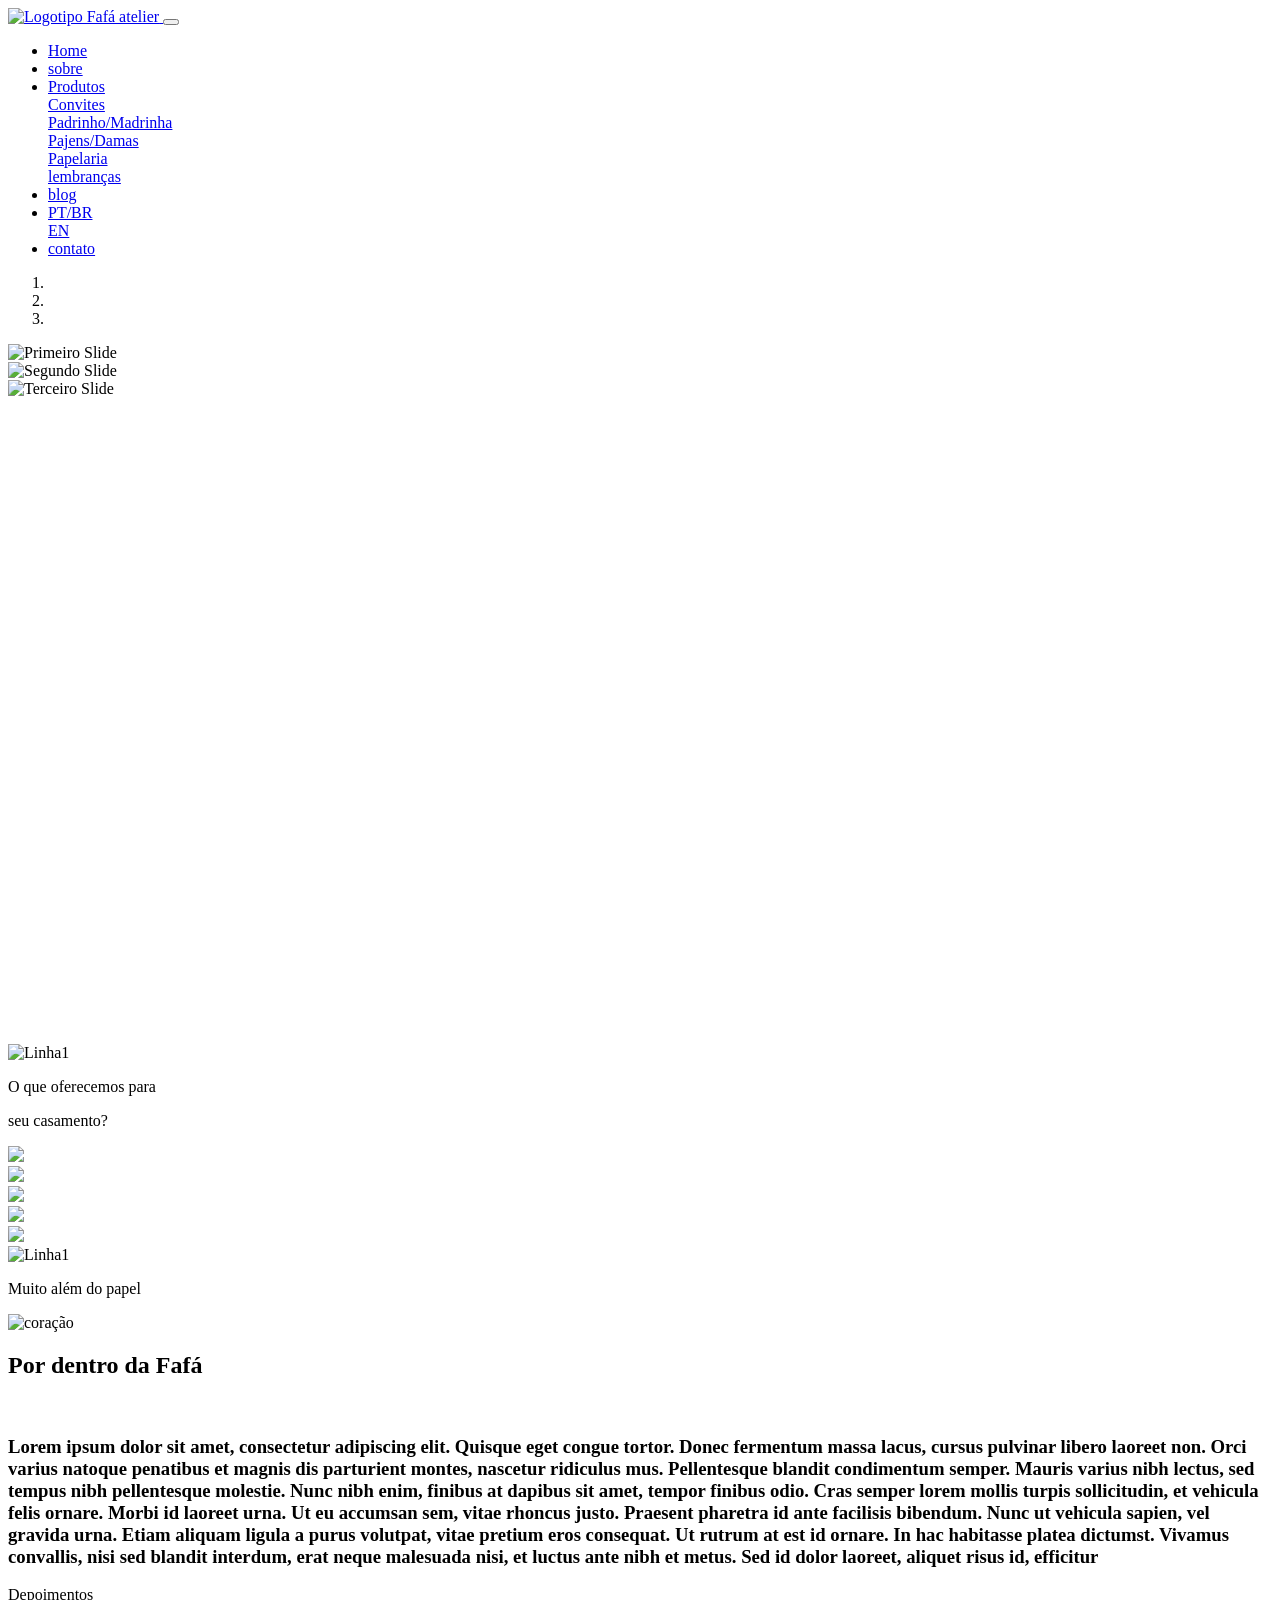
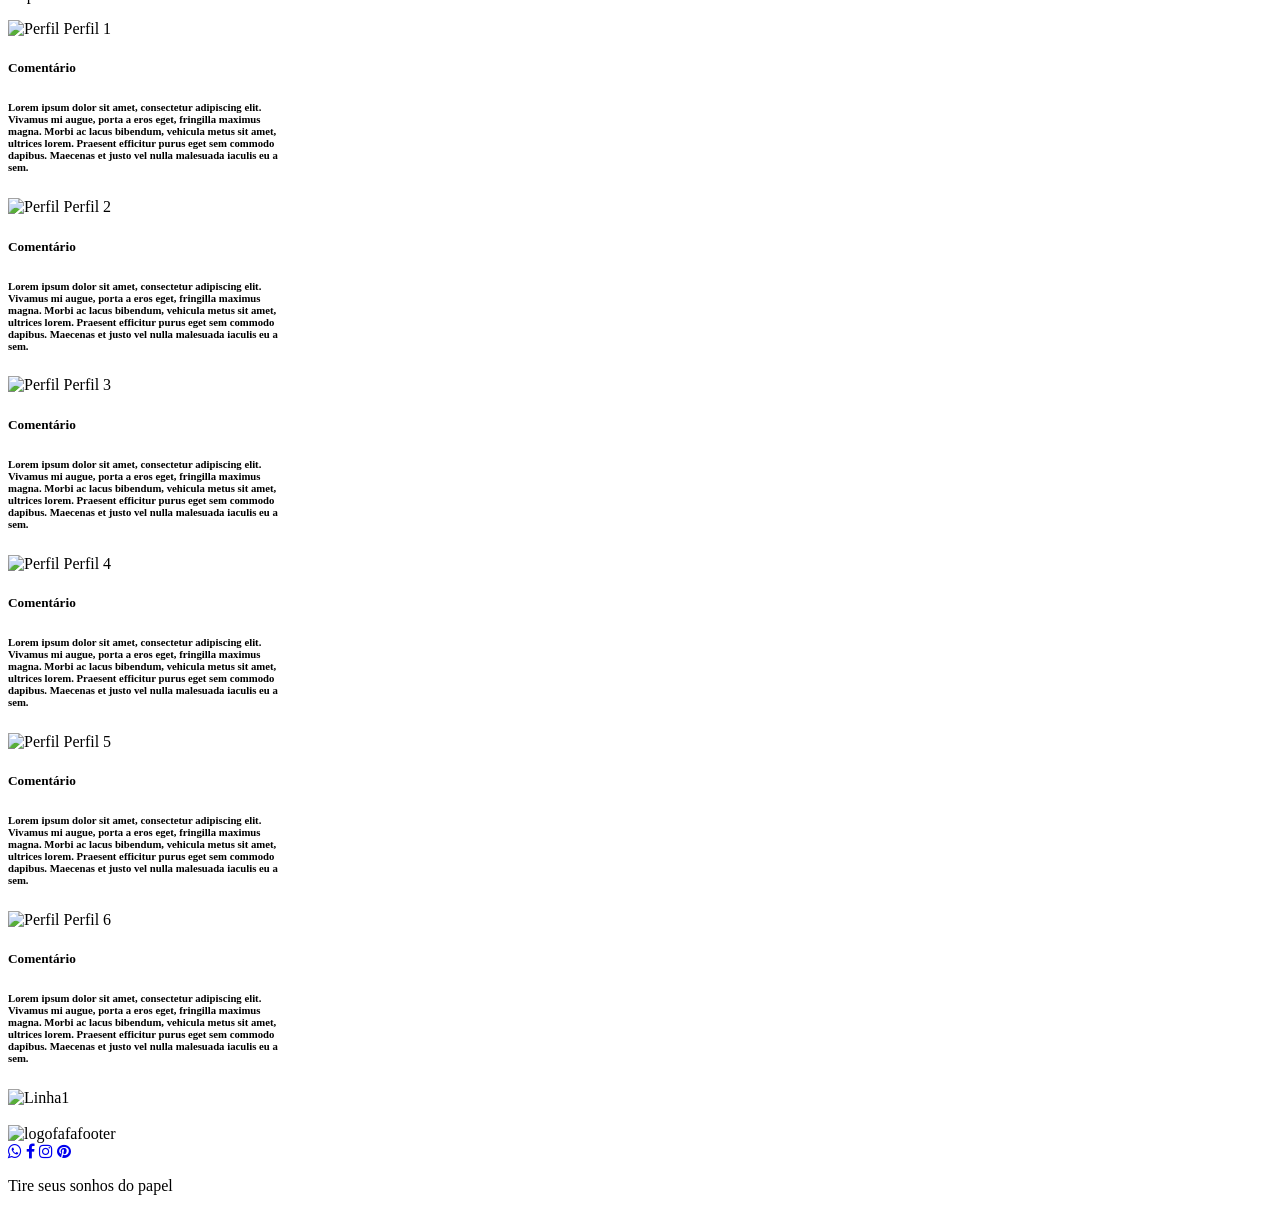
==== index.html @ 9fc99ecd "Add files via upload" ====
<!DOCTYPE html>
<html lang="pt-br">
  <head>
    <!-- Meta tags Obrigatórias -->
    <meta charset="utf-8" />
    <meta name="viewport" content="width=device-width, initial-scale=1, shrink-to-fit=no" />
    <!-- Bootstrap CSS -->
    <link rel="stylesheet" href="css/bootstrap.min.css" />
    <!-- Meu CSS -->
    <link rel="stylesheet" href="css/styles.css" />
    <!--- fontes -->
    <link rel="preconnect" href="https://fonts.googleapis.com">
    <link rel="preconnect" href="https://fonts.gstatic.com" crossorigin>
    <link href="https://fonts.googleapis.com/css2?family=Ubuntu:ital,wght@0,300;0,400;0,500;0,700;1,300;1,400;1,500;1,700&display=swap" rel="stylesheet">
    <!-- Java (Opcional) -->
    <!-- jQuery primeiro, depois Popper.js, depois Bootstrap JS -->
    <link rel="preconnect" href="https://fonts.googleapis.com">
    <link rel="preconnect" href="https://fonts.gstatic.com" crossorigin>
    <link href="https://fonts.googleapis.com/css2?family=Waterfall&display=swap" rel="stylesheet">
    <link rel="stylesheet" href="http://cdnjs.cloudflare.com/ajax/libs/font-awesome/4.6.3/css/font-awesome.min.css">
  
    <title>Fafá atelier</title>
      <link rel="stylesheet" href="css/modern-2026.css" />
  </head>
  

  <body> <!-- start of BODY-->
        
    <!-- start of HEADER -->
    <header>
      <!-- <img src="images/containerlogo.jpg" class="img-fluid" alt="Imagem responsiva"> -->
      <!-- start bootstrap of HEADER -->
      <nav class="navbar navbar-expand-lg">

        <!-- Logo do HEADER -->
        <a class="navbar-brand" href="index.html">
          <img src="images/logo.svg" alt="Logotipo Fafá atelier" title="Fafá atelier" class="logofafa"/>
        </a>
               
        <button class="navbar-toggler" type="button" data-toggle="collapse" data-target="#conteudoNavbarSuportado" aria-controls="conteudoNavbarSuportado" aria-expanded="false" aria-label="Alterna navegação">

        <span class="navbar-toggler-icon"></span>
        
        </button>
      
        <div class="collapse navbar-collapse" id="conteudoNavbarSuportado">
          
          <ul class="navbar-nav ml-auto">
            <li class="nav-item">
              <a class="nav-link" href="index.html">Home <span class="sr-only">(página atual)</span></a>
            </li>

            <li class="nav-item">
              <a class="nav-link" href="#sobre">sobre </a>
            </li>

            <li class="nav-item dropdown">
              <a class="nav-link dropdown-toggle" href="#" id="navbarDropdown" role="button" data-toggle="dropdown" aria-haspopup="true" aria-expanded="false">
                Produtos
              </a>
              <div class="dropdown-menu" aria-labelledby="navbarDropdown">

                <a class="dropdown-item" href="produtos.html">Convites</a>
                
                <div class="dropdown-divider"></div>
                
                <a class="dropdown-item" href="padrinhos.html">Padrinho/Madrinha</a>

                <div class="dropdown-divider"></div>
                
                <a class="dropdown-item" href="pajens.html">Pajens/Damas</a>

                <div class="dropdown-divider"></div>
                
                <a class="dropdown-item" href="papelaria.html">Papelaria</a>
                
                <div class="dropdown-divider"></div>
                
                <a class="dropdown-item" href="lembrancas.html">lembranças</a>
            
              </div>
            </li>

            <li class="nav-item">
                <a class="nav-link" href="https://leandrociccarelli.com.br/2022.1_aluno3/">blog</a>
            </li>

            <li class="nav-item dropdown">

              <a class="nav-link dropdown-toggle active" href="#" id="navbarDropdown" role="button" data-toggle="dropdown" aria-haspopup="true" aria-expanded="false">
                PT/BR
              </a>

              <div class="dropdown-menu lan" aria-labelledby="navbarDropdown">
                <a class="dropdown-item" href="#">EN</a>
              </div>

            </li>

            <li class="nav-item">
              <a class="nav-link" href="form.html">contato</a>
            </li>

          </ul>

          <!-- <form class="form-inline my-2 my-lg-0">
            <input class="form-control mr-sm-2" type="search" placeholder="Pesquisar" aria-label="Pesquisar">
            <button class="btn btn-outline-success my-2 my-sm-0" type="submit">Pesquisar</button>
          </form> -->
        </div>

      </nav>
    
    </header> 
    <!-- last of HEADER -->

    <!-- start of carousel -->
    <div id="carouselExampleIndicators" class="slide1 carousel slide" data-ride="carousel">
      <ol class="carousel-indicators">
        <li data-target="#carouselExampleIndicators" data-slide-to="0" class="active"></li>
        <li data-target="#carouselExampleIndicators" data-slide-to="1"></li>
        <li data-target="#carouselExampleIndicators" data-slide-to="2"></li>
      </ol>
      <div class="carousel-inner" style="
      height: 700px !important;">
        <div class="carousel-item active">
          <img class="d-block h-100 justify-content-center" src="images/cisneslide.jpeg" alt="Primeiro Slide">
        </div>
        <div class="carousel-item ">
          <img class="d-block h-100" src="images/origami-casamento.jpeg" alt="Segundo Slide">
        </div>
        <div class="carousel-item">
          <img class="d-block h-100" src="images/slideorigami.png" alt="Terceiro Slide">
        </div>
      </div>
      <a class="prev carousel-control-prev" href="#carouselExampleIndicators" role="button" data-slide="prev">
        <span class="carousel-control-prev-icon" aria-hidden="true"></span>
        <span class="sr-only">Anterior</span>
      </a>
      <a class="next carousel-control-next" href="#carouselExampleIndicators" role="button" data-slide="next">
        <span class="carousel-control-next-icon" aria-hidden="true"></span>
        <span class="sr-only">Próximo</span>
      </a>

    </div>

    <div class="linha2">
      <img src="images/Linha 2.svg" alt="Linha1">
    </div>

    <div class="titlebox">
      <p class="titulo">O que oferecemos para<p class="titulo"> seu casamento?</p> </p>
    </div>

    <div class="carddeck">

      <div class="cardgradone">
        <img src="images/convites.png" class="imgcard"/>
        <!-- <button type="button" class="btn btn-success btcard">Convites</button> -->
        <a href="produtos.html">
          <div class="finalbtn"></div>
        </a>
      </div>

      <div class="cardgradone">
        <img src="images/padrinhos.png" class="imgcard"/>
        <!-- <button type="button" class="btn btn-success btcard">Padrinhos e Madrinhas</button> -->
        <a href="padrinhos.html">
          <div class="finalbtn"></div>
        </a>
      </div>

      <div class="cardgradone">
        <img src="images/pajens.png" class="imgcard"/>
        <!-- <button type="button" class="btn btn-success btcard">Pagens e Damas</button> -->
        
        <a href="pajens.html">
          <div class="finalbtn"></div>
        </a>

      </div>


    </div>

    <div class="carddeckbot">
        
      <div class="cardgradone">
        <img src="images/papelaria.png" class="imgcard"/>
        <!-- <button type="button" class="btn btn-success btcard">Convites</button> -->
        <a href="papelaria.html">
          <div class="finalbtn"></div>
        </a>
      </div>

      <div class="cardgradone">
        <img src="images/lembrancas.png" class="imgcard"/>
        <!-- <button type="button" class="btn btn-success btcard">Padrinhos e Madrinhas</button> -->
        <a href="lembrancas.html">
          <div class="finalbtn"></div>
        </a>
      </div> 
    </div>
    <div class="linha2">
      <img src="images/Linha 2.svg" alt="Linha1">
    </div>

    <section id="sobre">
      <article>
        <p class="titulo">Muito além do papel</p>
                
        <img src="images/heart.svg" alt="coração" class="heart">

        <h2>Por dentro da Fafá</h2>
        <br>
        <div class="caixatxt">
          <h1>
            Lorem ipsum dolor sit amet, consectetur adipiscing elit. Quisque eget congue tortor. Donec fermentum massa lacus, cursus pulvinar libero laoreet non. Orci varius natoque penatibus et magnis dis parturient montes, nascetur ridiculus mus. Pellentesque blandit condimentum semper. Mauris varius nibh lectus, sed tempus nibh pellentesque molestie. Nunc nibh enim, finibus at dapibus sit amet, tempor finibus odio. Cras semper lorem mollis turpis sollicitudin, et vehicula felis ornare. Morbi id laoreet urna. Ut eu accumsan sem, vitae rhoncus justo.

            Praesent pharetra id ante facilisis bibendum. Nunc ut vehicula sapien, vel gravida urna. Etiam aliquam ligula a purus volutpat, vitae pretium eros consequat. Ut rutrum at est id ornare. In hac habitasse platea dictumst. Vivamus convallis, nisi sed blandit interdum, erat neque malesuada nisi, et luctus ante nibh et metus. Sed id dolor laoreet, aliquet risus id, efficitur 
          </h1>
        </div>

        <div class="titlebox">
          <p class="titulo">Depoimentos</p>
        </div>
    
    
        <div class="depoimentos">
          <div class="carddp card text-white bg-primary mb-3" style="max-width: 18rem;">
            <div class="card-header">
              <img src="images/perfil.svg" alt="Perfil">
              Perfil 1
            </div>
            <div class="card-body">
              <h5 class="card-title">Comentário</h5>
              <h6 class="card-text">Lorem ipsum dolor sit amet, consectetur adipiscing elit. Vivamus mi augue, porta a eros eget, fringilla maximus magna. Morbi ac lacus bibendum, vehicula metus sit amet, ultrices lorem. Praesent efficitur purus eget sem commodo dapibus. Maecenas et justo vel nulla malesuada iaculis eu a sem. </h6>
            </div>
          </div>
    
          <div class="carddp card text-white bg-primary mb-3" style="max-width: 18rem;">
            <div class="card-header">
              <img src="images/perfil.svg" alt="Perfil">
              Perfil 2
            </div>
            <div class="card-body">
              <h5 class="card-title">Comentário</h5>
              <h6 class="card-text">Lorem ipsum dolor sit amet, consectetur adipiscing elit. Vivamus mi augue, porta a eros eget, fringilla maximus magna. Morbi ac lacus bibendum, vehicula metus sit amet, ultrices lorem. Praesent efficitur purus eget sem commodo dapibus. Maecenas et justo vel nulla malesuada iaculis eu a sem.</h6>
            </div>
          </div>
    
          <div class="carddp card text-white bg-primary mb-3" style="max-width: 18rem;">
            <div class="card-header">
              <img src="images/perfil.svg" alt="Perfil">
              Perfil 3
            </div>
            <div class="card-body">
              <h5 class="card-title">Comentário</h5>
              <h6 class="card-text">Lorem ipsum dolor sit amet, consectetur adipiscing elit. Vivamus mi augue, porta a eros eget, fringilla maximus magna. Morbi ac lacus bibendum, vehicula metus sit amet, ultrices lorem. Praesent efficitur purus eget sem commodo dapibus. Maecenas et justo vel nulla malesuada iaculis eu a sem.</h6>
            </div>
          </div>
        </div>

        <div class="depoimentos">
          <div class="carddp card text-white bg-primary mb-3" style="max-width: 18rem;">
            <div class="card-header">
              <img src="images/perfil.svg" alt="Perfil">
              Perfil 4
            </div>
            <div class="card-body">
              <h5 class="card-title">Comentário</h5>
              <h6 class="card-text">Lorem ipsum dolor sit amet, consectetur adipiscing elit. Vivamus mi augue, porta a eros eget, fringilla maximus magna. Morbi ac lacus bibendum, vehicula metus sit amet, ultrices lorem. Praesent efficitur purus eget sem commodo dapibus. Maecenas et justo vel nulla malesuada iaculis eu a sem. </h6>
            </div>
          </div>
    
          <div class="carddp card text-white bg-primary mb-3" style="max-width: 18rem;">
            <div class="card-header">
              <img src="images/perfil.svg" alt="Perfil">
              Perfil 5
            </div>
            <div class="card-body">
              <h5 class="card-title">Comentário</h5>
              <h6 class="card-text">Lorem ipsum dolor sit amet, consectetur adipiscing elit. Vivamus mi augue, porta a eros eget, fringilla maximus magna. Morbi ac lacus bibendum, vehicula metus sit amet, ultrices lorem. Praesent efficitur purus eget sem commodo dapibus. Maecenas et justo vel nulla malesuada iaculis eu a sem.</h6>
            </div>
          </div>
    
          <div class="carddp card text-white bg-primary mb-3" style="max-width: 18rem;">
            <div class="card-header">
              <img src="images/perfil.svg" alt="Perfil">
              Perfil 6
            </div>
            <div class="card-body">
              <h5 class="card-title">Comentário</h5>
              <h6 class="card-text">Lorem ipsum dolor sit amet, consectetur adipiscing elit. Vivamus mi augue, porta a eros eget, fringilla maximus magna. Morbi ac lacus bibendum, vehicula metus sit amet, ultrices lorem. Praesent efficitur purus eget sem commodo dapibus. Maecenas et justo vel nulla malesuada iaculis eu a sem.</h6>
            </div>
          </div>
        </div>
          
      </article>
    </section>

    <div class="linha1">
      <img src="images/Linha1.svg" alt="Linha1">
    </div>

    <a href="#" id="btntopo">
      <!-- &#9650; -->
      <div class="finalbtntopo"></div>
    </a>

    <br>
    <footer id="myFooter">
      <div class="container">
        <div class="row">
          <div class="col-sm-3">
              <img id="imgfooter" src="images/logobird.svg" alt="logofafafooter" title="logofafa"/>
          </div>

          <div class="col-sm-3">
            <div class="social-networks">
              <a href="https://programadorviking.com.br/" class="whatsapp"><i class="fa fa-whatsapp"></i></a>
              <a href="https://programadorviking.com.br/" class="facebook"><i class="fa fa-facebook"></i></a>
              <a href="https://programadorviking.com.br/" class="instagram"><i class="fa fa-instagram"></i></a>
              <a href="https://programadorviking.com.br/" class="instagram"><i class="fa fa-pinterest"></i></a>
            </div>
          </div>
        </div>
      </div>
      <div class="footer-copyright">
        <p>Tire seus sonhos do papel</p>
      </div>          
    </footer>

    <script src="js/modern-2026.js"></script>
</body>
  
</html>
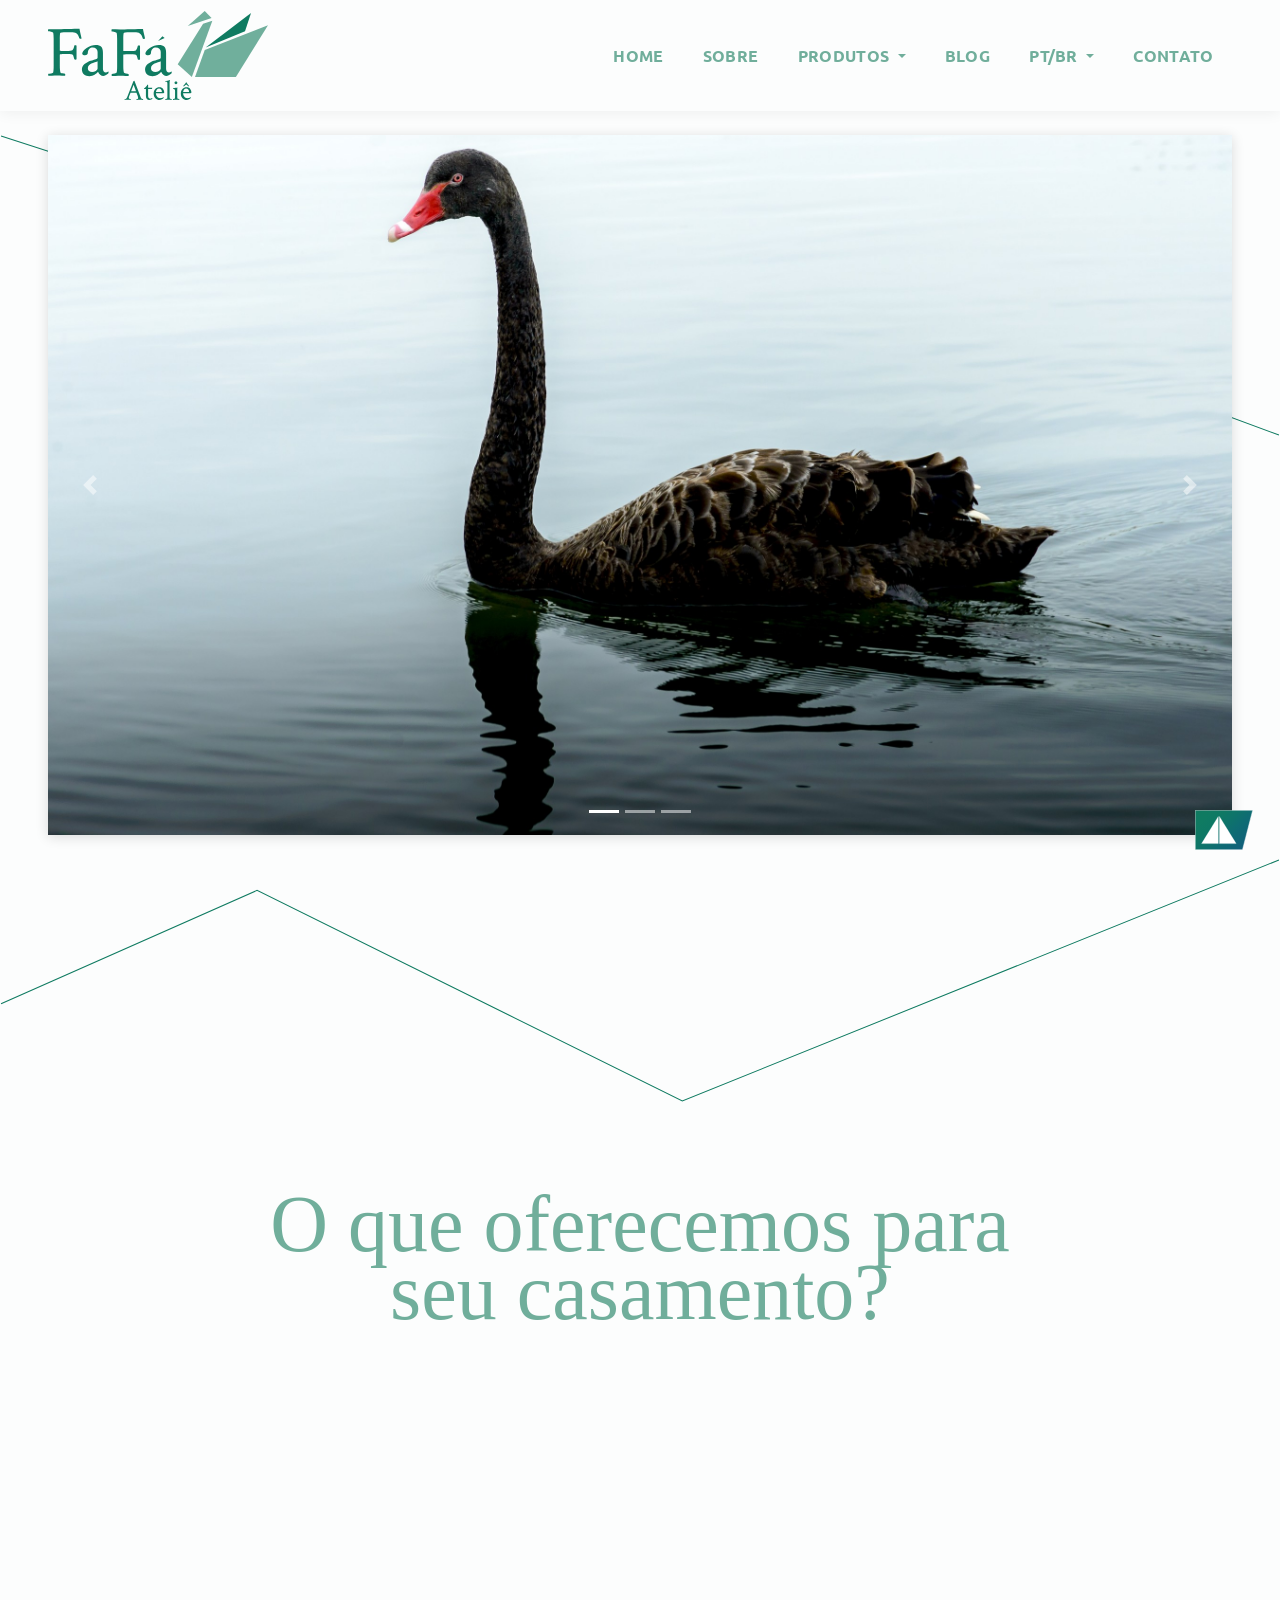
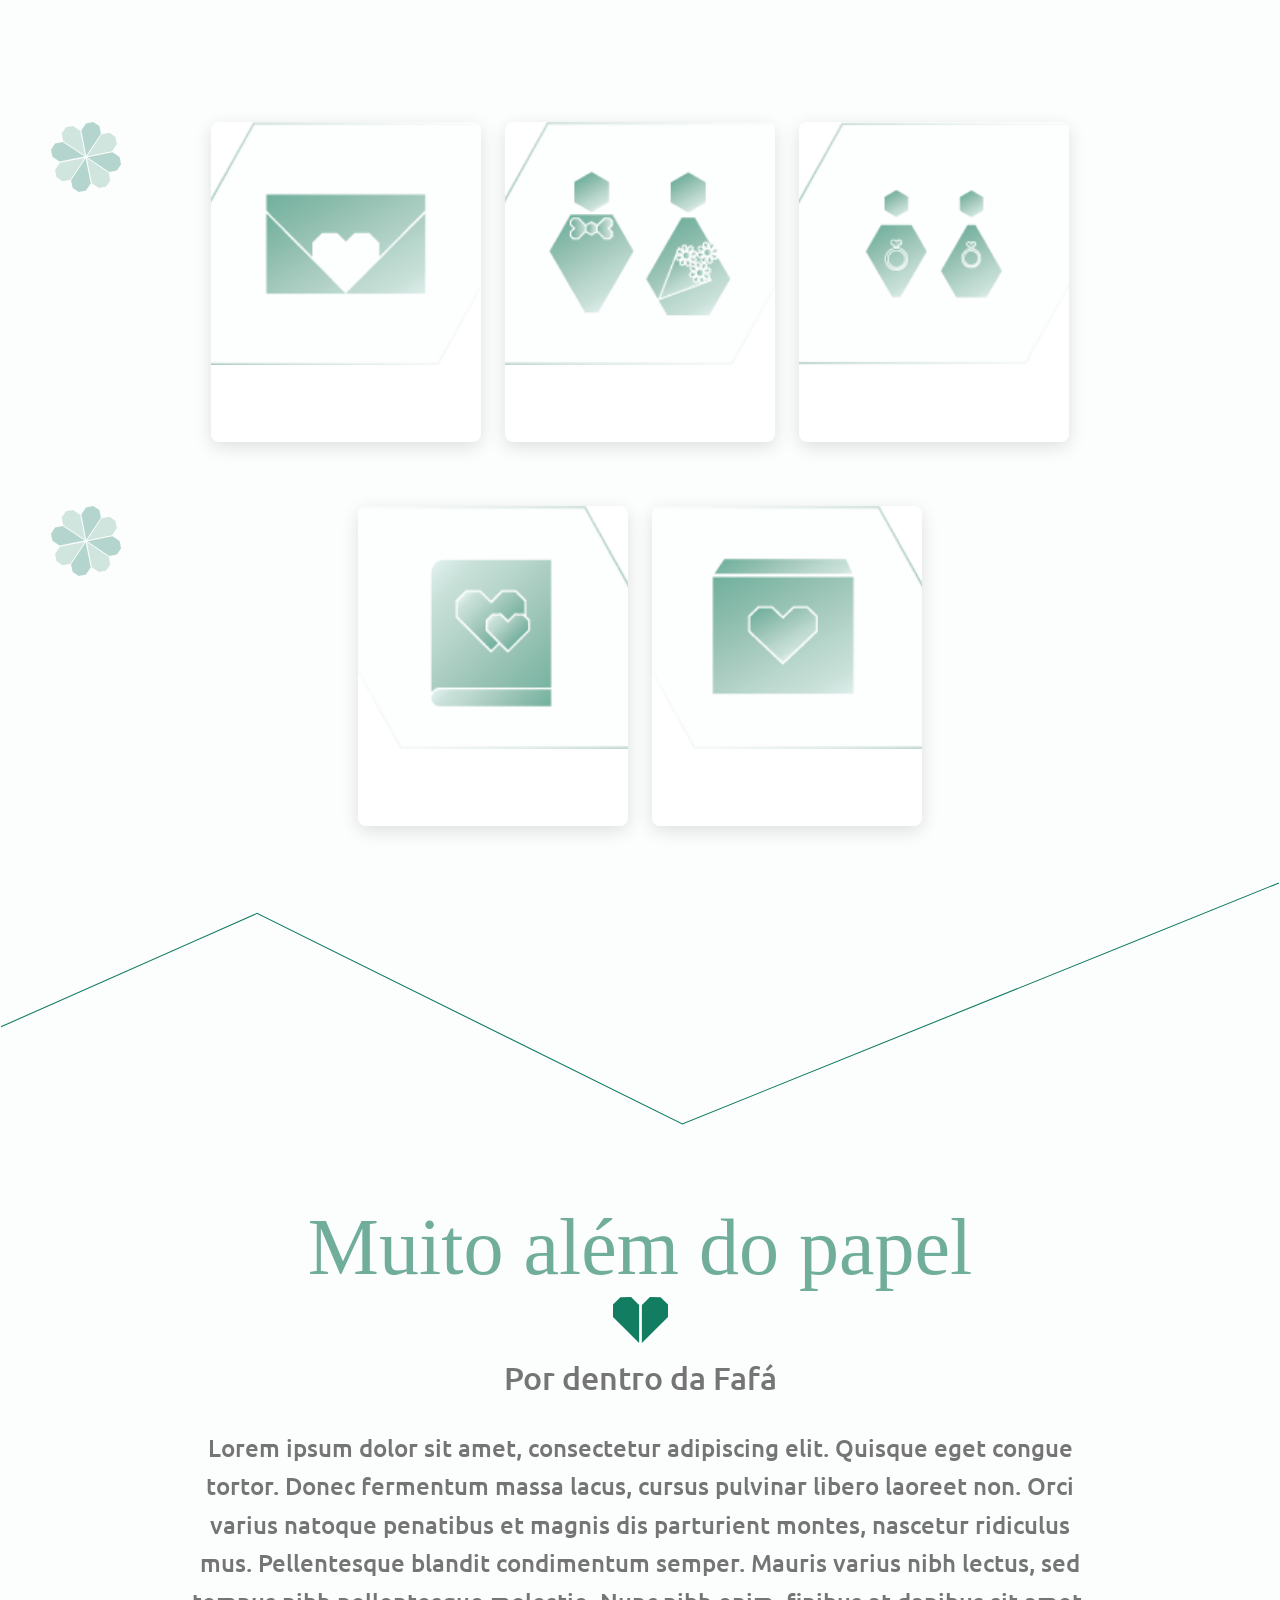
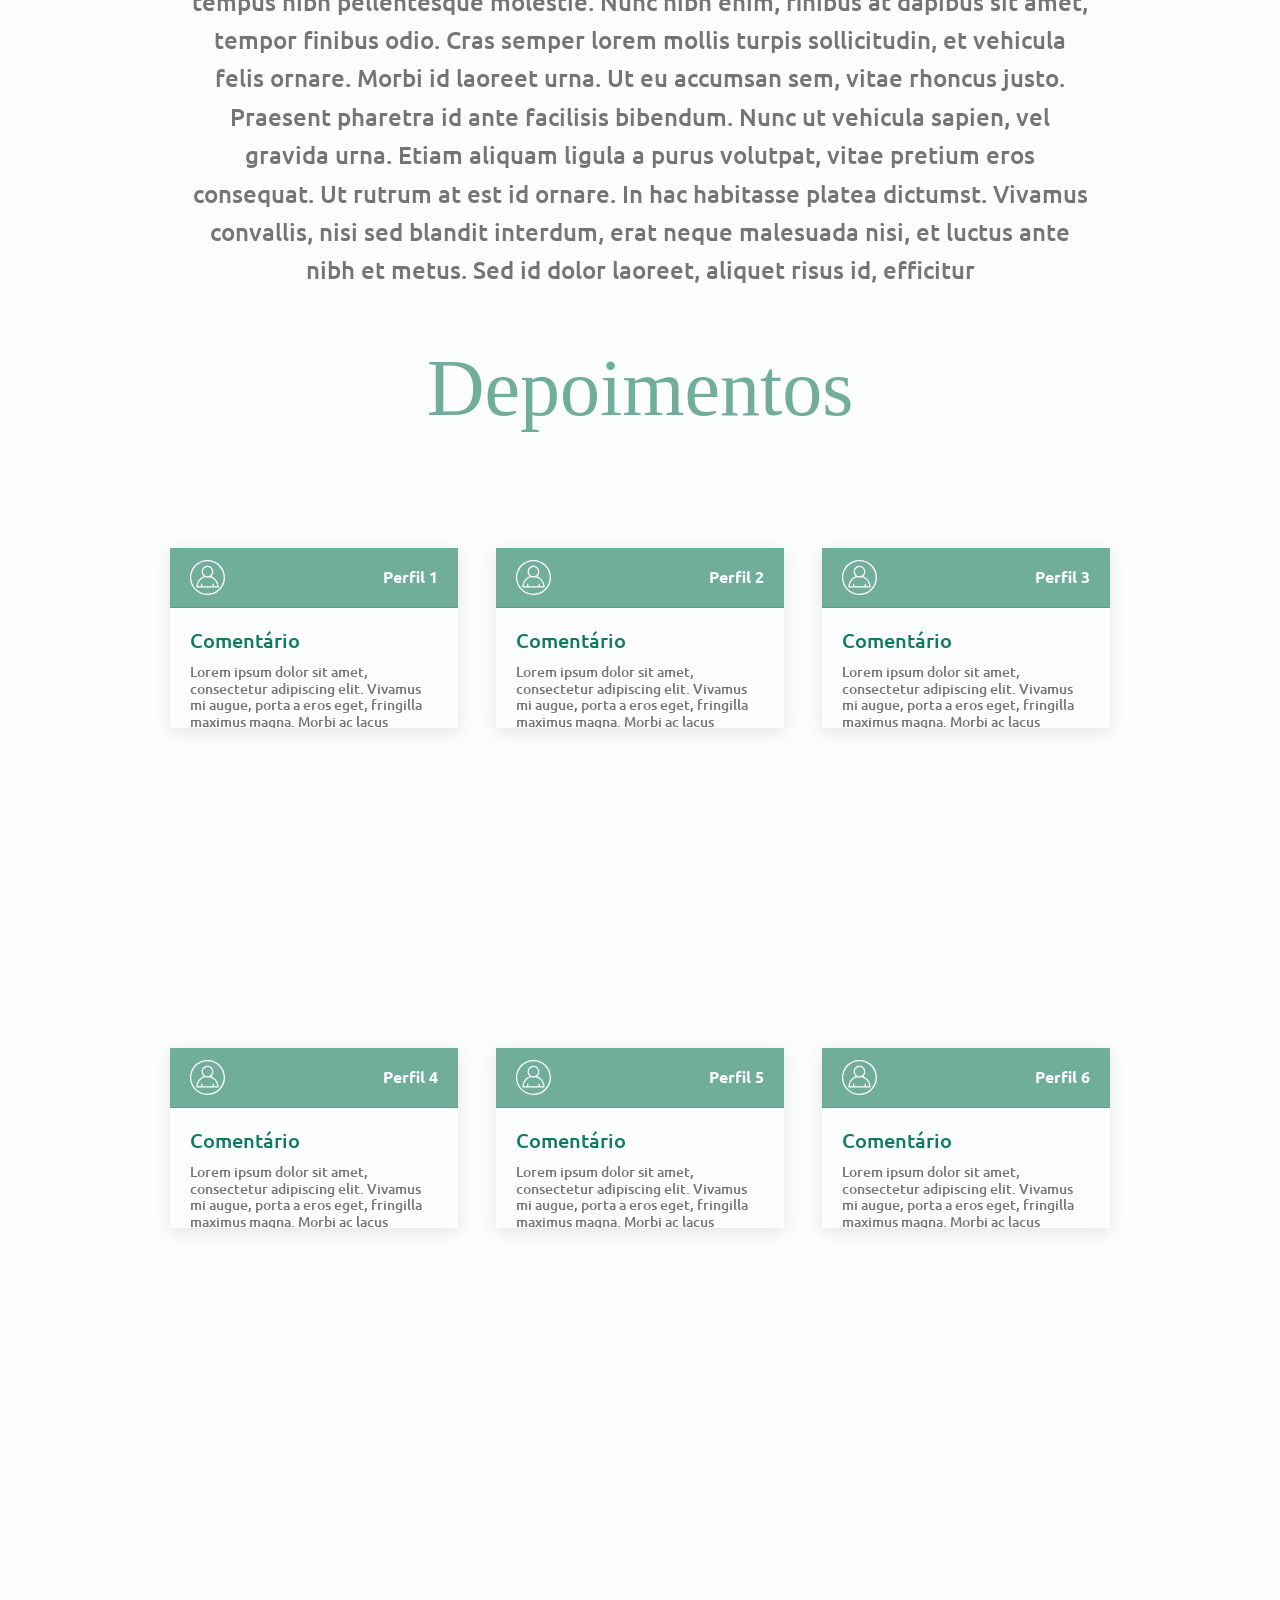
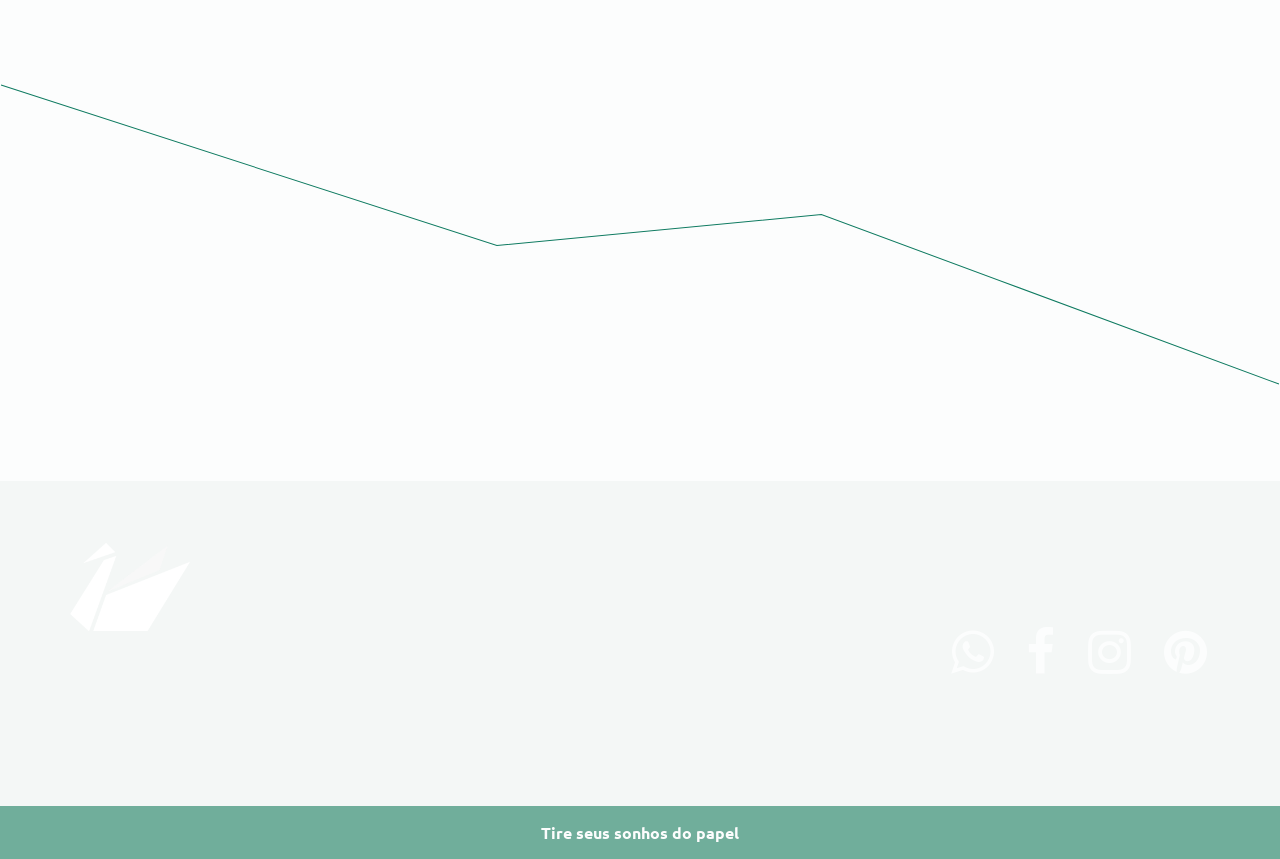
==== commit 67f91271: "Add files via upload" ====
--- a/index.html
+++ b/index.html
@@ -331,6 +331,10 @@
       </div>          
     </footer>
 
+    <!-- Bootstrap 4: dependências necessárias para carrossel, menu e dropdowns -->
+    <script src="https://code.jquery.com/jquery-3.3.1.slim.min.js" integrity="sha384-q8i/X+965DzO0rT7abK41JStQIAqVgRVzpbzo5smXKp4YfRvH+8abtTE1Pi6jizo" crossorigin="anonymous"></script>
+    <script src="https://cdnjs.cloudflare.com/ajax/libs/popper.js/1.14.3/umd/popper.min.js" integrity="sha384-ZMP7rVo3mIykV+2+9J3UJ46jBk0WLaUAdn689aCwoqbBJiSnjAK/l8WvCWPIPm49" crossorigin="anonymous"></script>
+    <script src="js/bootstrap.min.js"></script>
     <script src="js/modern-2026.js"></script>
 </body>
   
--- a/css/styles.css
+++ b/css/styles.css
@@ -0,0 +1,526 @@
+@charset "UTF-8";
+
+html {
+  scroll-behavior: smooth;
+}
+ 
+:target {
+  scroll-margin-top: 10em;
+}
+
+body{
+    background-color: #FCFDFD !important;
+    font-family: 'Ubuntu', sans-serif !important;
+    font-size: 16px;
+    color: #70ae9b;
+    font-weight: bold;
+    display: flex;
+    flex-direction: column;
+    /* text-transform: uppercase; */
+} 
+
+#containermain{
+  margin-bottom: 3%;
+}
+
+#containermain img{
+  width: 100%;
+}
+
+header {
+  /* background-color: #ffffff; */
+  display: flex !important;
+  justify-content: center;
+  background-color: #FCFDFD;
+  height: 150px;
+  text-transform: uppercase;
+  font-weight: bold;
+  position: sticky;
+  top: 0;
+  width: 100%;
+  z-index: 999;
+  /*position: fixed;
+  z-index: 1;
+   background-position: center; */
+}
+
+.slide1{
+margin-top: 30px !important;
+width: 100%;
+background-color: #FCFDFD;
+display: flex;
+justify-content: center;
+background-image: url(../images/Linha1.svg);
+background-repeat: no-repeat;
+background-size: contain;
+
+}
+
+.slide1 img{
+  width: 100%;
+  background-color: #FCFDFD;
+
+}
+
+.carousel-inner{
+  background-color: #FCFDFD !important;
+  width: 80% !important;
+  height: 600px !important;
+  box-shadow: -1px 2px 4px 2px #75757568;
+
+}
+
+.prev{
+  left: 10% !important;
+  z-index: 999 !important;
+}
+.next{
+  right: 10% !important;
+  z-index: 999 !important;
+}
+
+.containerlogo{
+  width: 100%;
+}
+.nav-link{
+  color: #70ae9b;
+  /* color: green; */
+}
+
+.nav-link:hover{
+  color: #0F7B61;
+}
+
+
+a.dropdown-item{
+  color: #70ae9b;
+  font-weight: bold;
+}
+
+a.dropdown-item:hover{
+  color: #0F7B61;
+  font-weight: bold;
+  transition: 0.1s ease-in; 
+  -webkit-transition: 0.1s ease-in; 
+  -moz-transition: 0.1s ease-in; 
+  -o-transition: 0.1s ease-in; 
+}
+
+a.dropdown-item:active{
+  background-color: #FCFDFD;
+  color: #70ae9b;
+  font-weight: bold;
+}
+
+.navbar-nav{
+  margin-left: 35%;
+}
+
+.navbar-expand-lg .navbar-nav .nav-link{
+  padding-right: 0.5rem !important; 
+  padding-left: 4.0rem !important;   
+}
+
+.navbar-brand img {
+  width: 250px;
+}
+
+/* Final do HEADER */
+
+/* inicio do Titulo */
+
+.titlebox{
+  width: 1000px;
+  height: 200px;
+  /* background-color: aqua; */
+  margin: 50px auto;
+}
+
+
+
+
+.titulo{
+  font-family: 'Waterfall', cursive;
+  font-size: 70px;
+  font-weight: lighter;
+  line-height: 50px;
+}
+
+/* final do Titulo */
+
+.linha2{
+  margin: 0px;
+  height: 100%;
+}
+.linha2 img{
+  width: 100%;
+}
+
+
+.linha1{
+  margin-top: 80px;
+  height: 100%;
+}
+
+.linha1 img{
+  width: 100%;
+  margin-top: 80px;
+}
+
+/* incio  texto sobre nós*/
+section{
+  width: 100%;
+  height: 1100px;
+  text-align: center;
+  margin: 20px auto;
+  display: flex !important;
+  flex-direction: column;
+  
+}
+
+article{
+  height: 700px;
+  width: 90%;
+  display: flex;
+  margin: 50px auto;
+  flex-direction: column;
+}
+
+#sobre{
+  transition: 0.1s ease-in; 
+  -webkit-transition: 0.1s ease-in; 
+  -moz-transition: 0.1s ease-in; 
+  -o-transition: 0.1s ease-in; 
+}
+
+p{
+  display: flex;
+  justify-content: center;
+  color: #757575;
+  font-weight: bold;
+  margin-top: 20%;
+  margin-bottom: 10%;
+  
+}
+
+.caixatxt{
+  width: 100%;
+  padding: 0px 200px;
+}
+
+h1{
+  font-family: 'Ubuntu', sans-serif !important;
+  font-size: 16px !important;
+  margin-bottom: 120px !important;
+  color: #757575 !important;
+  text-align: center;
+}
+
+.carousel-inner{
+  background-color: #70ae9b;
+}
+
+.card{
+  width: 18rem;
+}
+
+.navbar {
+  height: 100%;
+}
+
+#categorias{
+  width: 60%;
+  margin: 7% auto;
+  background-color: #3e94f5;
+}
+
+.carddeck{
+  width: 1200px;
+  height: 400px;
+  margin: auto;
+  /* background-color: rgb(228, 158, 158); */
+  display: flex;
+  justify-content: space-between;
+  background-image: url("../images/bg2.svg");
+  background-repeat: no-repeat;
+  background-position: left top;
+  background-size: 100px;
+
+}
+
+.carddeckbot{
+  width: 1200px;
+  height: 400px;
+  margin: auto;
+  /* background-color: rgb(228, 158, 158); */
+  display: flex;
+  justify-content: space-evenly;
+  background-image: url("../images/bg2.svg");
+  background-repeat: no-repeat;
+  background-position: 84% 35%;
+  background-size: 100px;
+}
+
+.cardgrad {
+  width: 100%;
+  height: 100%;
+  background: linear-gradient(150deg, #70ae9b, #0F5E7B);
+}
+
+.cardgradone {
+  width: 250px;
+  height: 320px;
+  background: none;
+  display: flex;
+  flex-direction: column;
+  justify-content: space-around;
+  align-items: center;
+}
+
+.imgcard{
+  width: 120%;
+  
+}
+
+.btn{
+  border-radius: 0% !important;
+}
+
+.btsize{
+  width: 75%;
+}
+
+.finalbtn {
+  display: flex;
+  width: 250px;
+  height: 45px;
+  background-image: url(../images/btn2Ativo\ 35.svg);
+  background-repeat: no-repeat;
+
+}
+
+.finalbtn:hover {
+  width: 250px;
+  height: 45px;
+  background-image: url(../images/btn1Ativo\ 36.svg);
+  transition: 0.3s ease-in; 
+  -webkit-transition: 0.3s ease-in; 
+  -moz-transition: 0.3s ease-in; 
+  -o-transition: 0.3s ease-in; 
+}
+
+
+.cardbot{
+  width: 73%;
+  margin: 6% auto;
+  
+}
+
+
+.bot {
+width: 68%;
+}
+
+
+.butimg {
+margin-top: 300px;
+justify-content: center;
+
+}
+
+.imgbot{
+  width: 56%;
+}
+
+.carousel-item {
+  height: 900px;
+}
+
+
+.icones{
+  display: flex;
+  align-items: center;
+  justify-content: center;
+  width: 50%;
+}
+
+.butcontainer{
+  position: absolute;
+  z-index: 1;
+}
+
+.heart{
+  width: 110px;
+  margin: 50px auto;
+}
+
+.depoimentos{
+  display: flex;
+  width: 100%;
+  justify-content: space-around;
+  padding: 0px 100px;
+  margin-bottom: 200px;
+  height: 300px;
+
+}
+
+
+.carddp{
+  border-radius: 0px !important;
+  border: none !important;
+  font-family:'Ubuntu', sans-serif !important;
+  margin-bottom: 120px !important;
+  box-shadow: -1px 2px 4px 2px #75757568;
+  width: 100%;
+  height: 300px;
+}
+
+.card-header{
+  background-color: #70ae9b !important;
+  border-radius: 0% !important;
+  height: 60px;
+  display: flex;
+  justify-content: space-between;
+  align-items: center;
+  color: #FCFDFD;
+}
+
+.card-header img{
+  height: 100%;
+}
+.card-body{
+  background-color: #FCFDFD !important;
+  display: flex;
+  flex-direction: column;
+  justify-content: flex-start;
+  align-items: flex-start;
+}
+
+h6{
+  text-align: left !important;
+  font-size: 14px !important;
+  font-family:'Ubuntu', sans-serif !important;
+  color: #757575 !important;
+}
+
+h5{
+  color: #0F7B61 !important;
+
+}
+
+#btntopo{
+  position: fixed;
+  text-decoration: none;
+  color:white ;
+  right: 25px;
+  bottom: 50px;
+  
+  
+}
+
+.finalbtntopo {
+  display: flex;
+  width: 60px;
+  height: 40px;
+  background-image: url(../images/btntopo.svg);
+  background-repeat: no-repeat;
+  
+}
+
+/* start of FOOTER */
+
+
+#myFooter {
+  background-color: #0F7B61;
+  color: #FCFDFD;
+  padding-top: 30px;
+
+}
+
+#myFooter .footer-copyright {
+  background-color: #70ae9b;
+  padding-top: 3px;
+  padding-bottom: 3px;
+  text-align: center;
+}
+
+#myFooter .row {
+  margin-bottom: 60px;
+  display: flex;
+  justify-content: space-between;
+}
+
+#myFooter .navbar-brand {
+  margin-top: 45px;
+  height: 65px;
+}
+
+#myFooter .footer-copyright p {
+  margin: 10px;
+  color: #FCFDFD !important;
+}
+
+
+
+#myFooter a {
+  color: #d2d1d1;
+  text-decoration: none;
+}
+
+#myFooter a:hover,
+#myFooter a:focus {
+  text-decoration: none;
+  color: white;
+}
+
+#myFooter .social-networks {
+  text-align: center;
+  padding-top: 60px;
+  padding-bottom: 16px;
+}
+
+#myFooter .social-networks a {
+  font-size: 50px;
+  color: #FCFDFD;
+  padding: 10px;
+  transition: 0.2s;
+}
+
+#myFooter .social-networks a:hover {
+  text-decoration: none;
+}
+
+#myFooter .facebook:hover {
+  color: #70ae9b;
+}
+
+#myFooter .instagram:hover {
+  color: #70ae9b;
+}
+
+#myFooter .whatsapp:hover {
+  color: #70ae9b;
+}
+
+#myFooter .btn {
+  color: white;
+  background-color: #d84b6b;
+  border-radius: 20px;
+  border: none;
+  width: 150px;
+  display: block;
+  margin: 0 auto;
+  margin-top: 10px;
+  line-height: 25px;
+}
+
+@media screen and (max-width: 767px) {
+  #myFooter {
+      text-align: center;
+  }
+}
+
+
+/* CSS utilizado para posicionar o rodapé no final da página. */
+/* Você pode remover isso. */
+
--- a/css/modern-2026.css
+++ b/css/modern-2026.css
@@ -0,0 +1,116 @@
+/* daFafa — revisão técnica 2026 */
+:root{
+  --fafa-green:#70ae9b;
+  --fafa-green-dark:#0f7b61;
+  --fafa-bg:#fcfdfd;
+  --fafa-text:#757575;
+  --content:1200px;
+}
+*{box-sizing:border-box}
+html{scroll-behavior:smooth;scroll-padding-top:100px}
+body{margin:0;background:var(--fafa-bg);color:var(--fafa-text);font-family:'Ubuntu',Arial,sans-serif;overflow-x:hidden}
+img{max-width:100%;height:auto}
+a{transition:color .2s ease,background-color .2s ease,transform .2s ease}
+
+/* Header / navigation */
+header{position:sticky;top:0;z-index:1000;width:100%;height:auto;min-height:92px;background:rgba(252,253,253,.97);box-shadow:0 2px 14px rgba(0,0,0,.06);display:block!important;text-transform:uppercase}
+header .navbar{min-height:92px;height:auto;padding:.7rem clamp(1rem,4vw,3rem);display:flex;align-items:center;gap:1rem}
+.navbar-brand{padding:0;margin-right:auto;display:flex;align-items:center}
+.navbar-brand img,.logofafa{width:min(220px,42vw)!important;height:auto}
+.navbar-nav{margin-left:auto!important;align-items:center;gap:.15rem}
+.navbar-expand-lg .navbar-nav .nav-link{padding:.75rem clamp(.55rem,1.5vw,1.15rem)!important;color:var(--fafa-green)!important;font-weight:700;letter-spacing:.02em}
+.nav-link:hover,.nav-link:focus{color:var(--fafa-green-dark)!important}
+.navbar-toggler{border:1px solid rgba(112,174,155,.45);padding:.5rem .65rem}
+.navbar-toggler:focus{box-shadow:0 0 0 .2rem rgba(112,174,155,.2)}
+.dropdown-menu{border:1px solid rgba(112,174,155,.18);box-shadow:0 8px 25px rgba(0,0,0,.08);background:var(--fafa-bg)}
+.dropdown-item{white-space:normal}
+
+/* Hero */
+.slide1{width:100%;margin:1.5rem auto 0!important;padding:0 clamp(.75rem,4vw,3rem);display:block;background-color:var(--fafa-bg);background-image:url('../images/Linha1.svg');background-repeat:no-repeat;background-size:100% auto}
+.slide1 .carousel-inner{width:min(1200px,100%)!important;height:min(600px,58vw)!important;min-height:300px;margin:0 auto;background:var(--fafa-bg)!important;box-shadow:0 2px 12px rgba(0,0,0,.14);overflow:hidden}
+.slide1 .carousel-item,.slide1 .carousel-item img{height:100%;width:100%;object-fit:cover}
+.slide1 .carousel-item img{display:block}
+.prev{left:3%!important}.next{right:3%!important}
+.carousel-control-prev,.carousel-control-next{width:8%}
+.carousel-indicators{margin-bottom:.75rem}
+
+/* Decorative lines */
+.linha1,.linha2{width:100%;height:auto;margin:1.5rem 0}
+.linha1 img,.linha2 img{display:block;width:100%;height:auto}
+
+/* Typography / sections */
+.titlebox{width:min(1000px,90%);height:auto;min-height:130px;margin:clamp(2rem,5vw,4rem) auto;text-align:center}
+.titulo{font-family:'Waterfall',cursive;font-size:clamp(3rem,7vw,5rem);font-weight:400;line-height:.85;color:var(--fafa-green);margin:0!important;display:block}
+.caixatxt{width:min(900px,90%);padding:0;margin:0 auto}
+h1{font-family:'Ubuntu',sans-serif!important;font-size:clamp(1.1rem,2vw,1.5rem)!important;line-height:1.6!important;margin:0 auto 3rem!important;color:var(--fafa-text)!important;text-align:center}
+p{color:var(--fafa-text);line-height:1.7}
+
+/* Home cards */
+.carddeck,.carddeckbot{width:min(var(--content),92%);height:auto;min-height:300px;margin:2rem auto;display:flex;flex-wrap:wrap;justify-content:center;gap:1.5rem;background-size:70px;background-position:left top}
+.cardgradone{position:relative;flex:1 1 220px;max-width:270px;min-height:300px;overflow:hidden;border-radius:8px;box-shadow:0 5px 18px rgba(0,0,0,.12);background:#fff}
+.imgcard{display:block;width:100%;height:300px;object-fit:cover}
+.cardgradone .finalbtn,.finalbtn,.finalbtn1{display:flex;align-items:center;justify-content:center;min-height:44px;width:min(85%,220px);margin:1rem auto;background:var(--fafa-green);border-radius:999px;position:relative;cursor:pointer;box-shadow:0 3px 10px rgba(0,0,0,.12)}
+.cardgradone .finalbtn::after,.finalbtn::after,.finalbtn1::after{content:'Conheça';color:#fff;font-weight:700;font-size:.95rem;position:absolute}
+.cardgradone .finalbtn:hover,.finalbtn:hover,.finalbtn1:hover{background:var(--fafa-green-dark);transform:translateY(-2px)}
+
+/* General content and product pages */
+section{width:min(var(--content),92%);height:auto!important;min-height:0;margin:2rem auto;display:block!important}
+article{width:100%;height:auto;margin:2rem auto;display:block}
+#categorias{width:min(1000px,92%);margin:3rem auto;background:transparent}
+.categorias{width:min(var(--content),92%);margin:2rem auto;display:grid;grid-template-columns:repeat(auto-fit,minmax(240px,1fr));gap:1.5rem}
+.card{width:100%;height:auto;border:0;border-radius:10px;overflow:hidden;box-shadow:0 4px 16px rgba(0,0,0,.1)}
+.card-img-top{width:100%;height:300px;object-fit:cover}
+.card-img-overlay{background:linear-gradient(transparent,rgba(0,0,0,.55));display:flex;align-items:flex-end}
+.btsize{width:100%;margin:1rem auto;text-align:center}
+
+/* Forms */
+#leftbox{width:min(650px,100%);margin:0 auto;text-align:center}
+.heart{width:55px;margin:1rem auto;display:block}
+.form__group{position:relative;margin:1.5rem auto;width:min(700px,100%)}
+.form__field{width:100%;border:0;border-bottom:2px solid rgba(112,174,155,.45);border-radius:0;background:transparent;padding:.9rem .25rem;color:var(--fafa-text);outline:none;transition:border-color .2s ease}
+.form__field:focus{border-bottom-color:var(--fafa-green-dark)}
+.form__label{display:block;text-align:left;color:var(--fafa-green);font-weight:700;margin-top:.4rem}
+textarea.form__field{min-height:130px;resize:vertical}
+
+/* Footer */
+footer,#myFooter{margin-top:3rem;background:#f4f7f6;color:var(--fafa-text)}
+#myFooter .container{width:min(var(--content),92%);margin:auto;padding:2rem 0}
+#imgfooter{width:120px}
+.social-networks{display:flex;gap:.8rem;align-items:center;justify-content:center}
+.social-networks a{color:var(--fafa-green);font-size:1.4rem;text-decoration:none}
+.social-networks a:hover{color:var(--fafa-green-dark);transform:translateY(-2px)}
+.footer-copyright{text-align:center;padding:1rem;background:rgba(112,174,155,.08)}
+
+/* Accessibility */
+:focus-visible{outline:3px solid rgba(15,123,97,.45);outline-offset:3px}
+.sr-only{position:absolute;width:1px;height:1px;padding:0;margin:-1px;overflow:hidden;clip:rect(0,0,0,0);white-space:nowrap;border:0}
+
+@media (max-width:991.98px){
+  header .navbar{min-height:78px}
+  .navbar-nav{padding-top:1rem;padding-bottom:.75rem}
+  .navbar-expand-lg .navbar-nav .nav-link{padding:.65rem 0!important}
+  .dropdown-menu{box-shadow:none;border:0;background:transparent}
+  .dropdown-item{padding:.55rem 0  .55rem 1rem}
+  .slide1 .carousel-inner{height:52vw!important;min-height:260px}
+  .carddeck,.carddeckbot{gap:1rem}
+}
+@media (max-width:767.98px){
+  .slide1{padding:0 .75rem;margin-top:1rem!important}
+  .slide1 .carousel-inner{height:62vw!important;min-height:210px}
+  .carousel-control-prev,.carousel-control-next{width:14%}
+  .titlebox{min-height:90px;margin:2rem auto}
+  .titulo{font-size:clamp(2.7rem,13vw,4rem)}
+  .cardgradone{flex-basis:100%;max-width:420px}
+  .imgcard{height:auto;max-height:380px}
+  .categorias{grid-template-columns:1fr}
+  .card-img-top{height:auto;max-height:480px}
+  #myFooter .row{display:flex;flex-direction:column;gap:1.5rem;align-items:center}
+}
+@media (max-width:420px){
+  .navbar-brand img,.logofafa{width:180px!important}
+  .slide1 .carousel-inner{min-height:180px}
+  h1{margin-bottom:2rem!important}
+}
+@media (prefers-reduced-motion:reduce){*,*::before,*::after{scroll-behavior:auto!important;transition:none!important;animation:none!important}}
+
+.form__field option{color:#555}.form__field:invalid{box-shadow:none}.btsize .finalbtn{border:0;color:#fff;padding:.8rem 2rem;cursor:pointer}.btsize .finalbtn::after{content:none}.btsize .finalbtn span:first-child{position:relative;z-index:1}.btsize .finalbtn .sr-only{position:absolute!important;width:1px!important;height:1px!important;padding:0!important;margin:-1px!important;overflow:hidden!important;clip:rect(0,0,0,0)!important;white-space:nowrap!important;border:0!important}
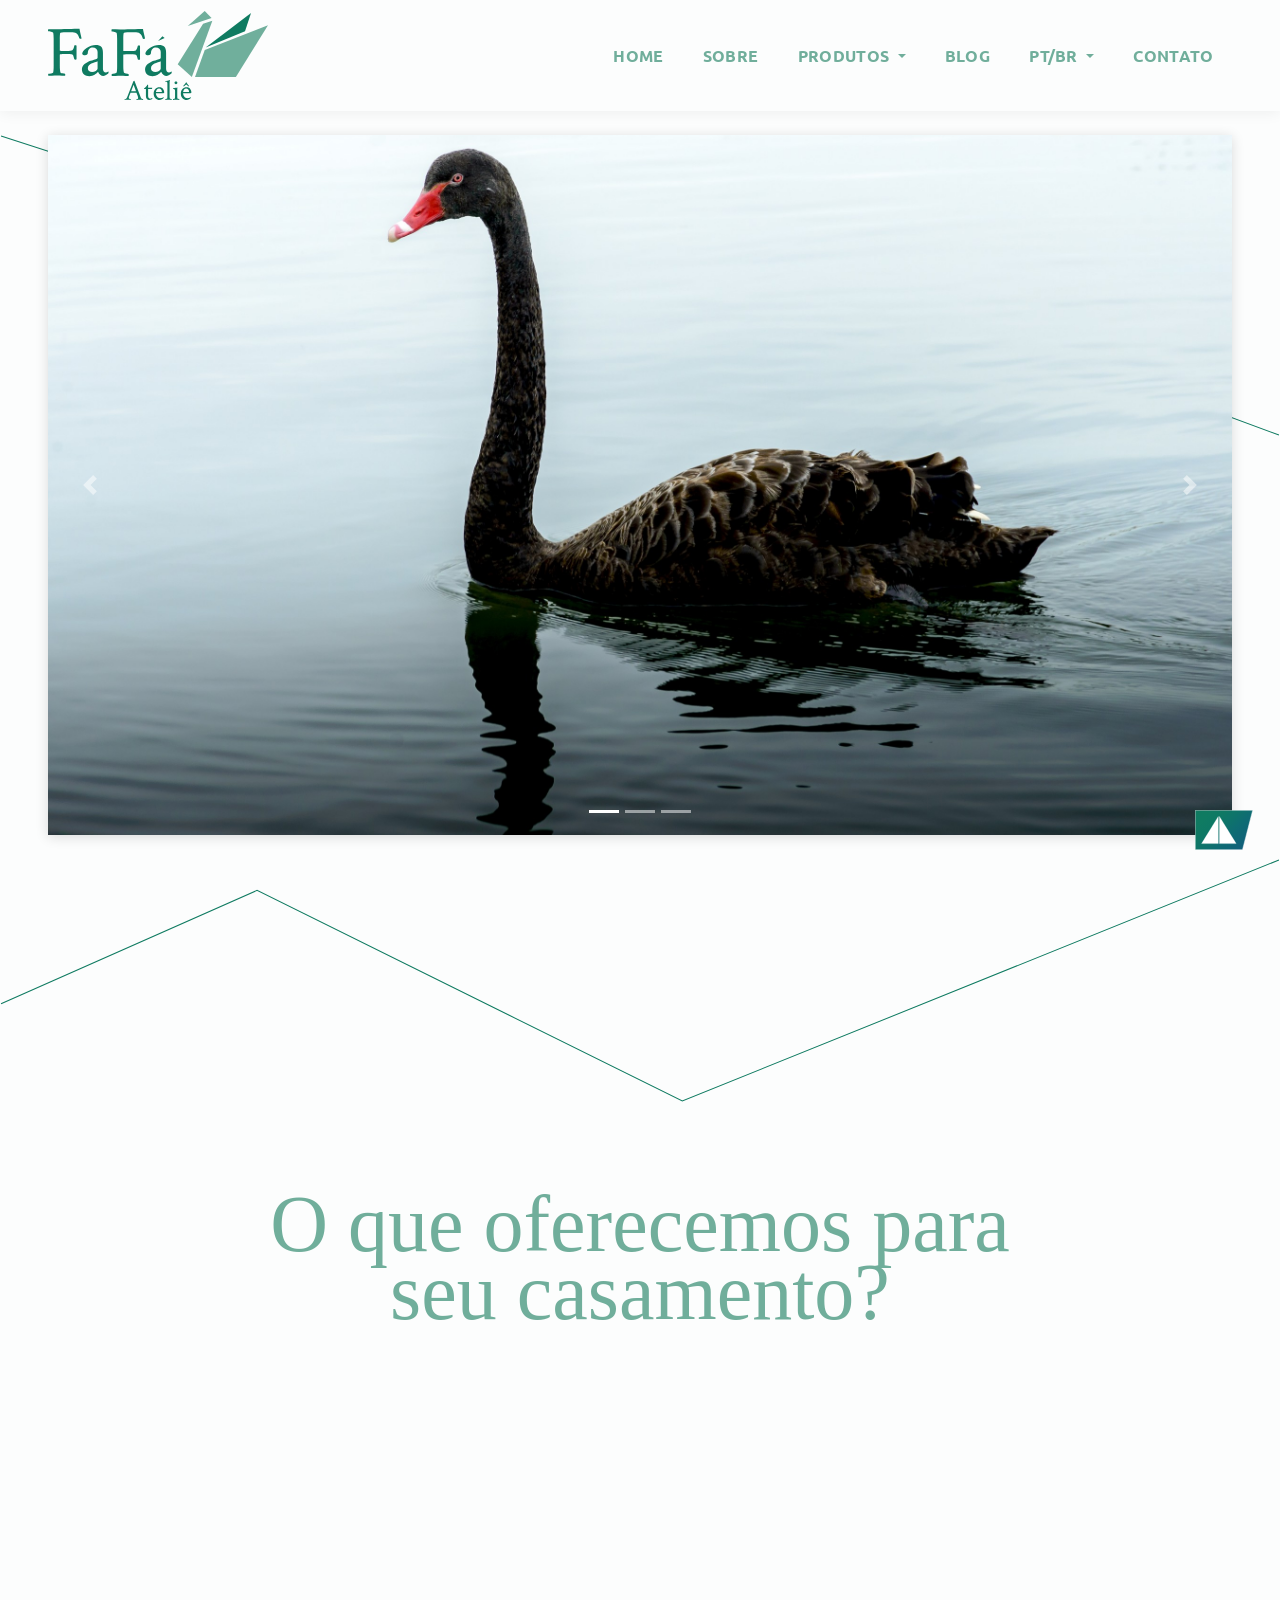
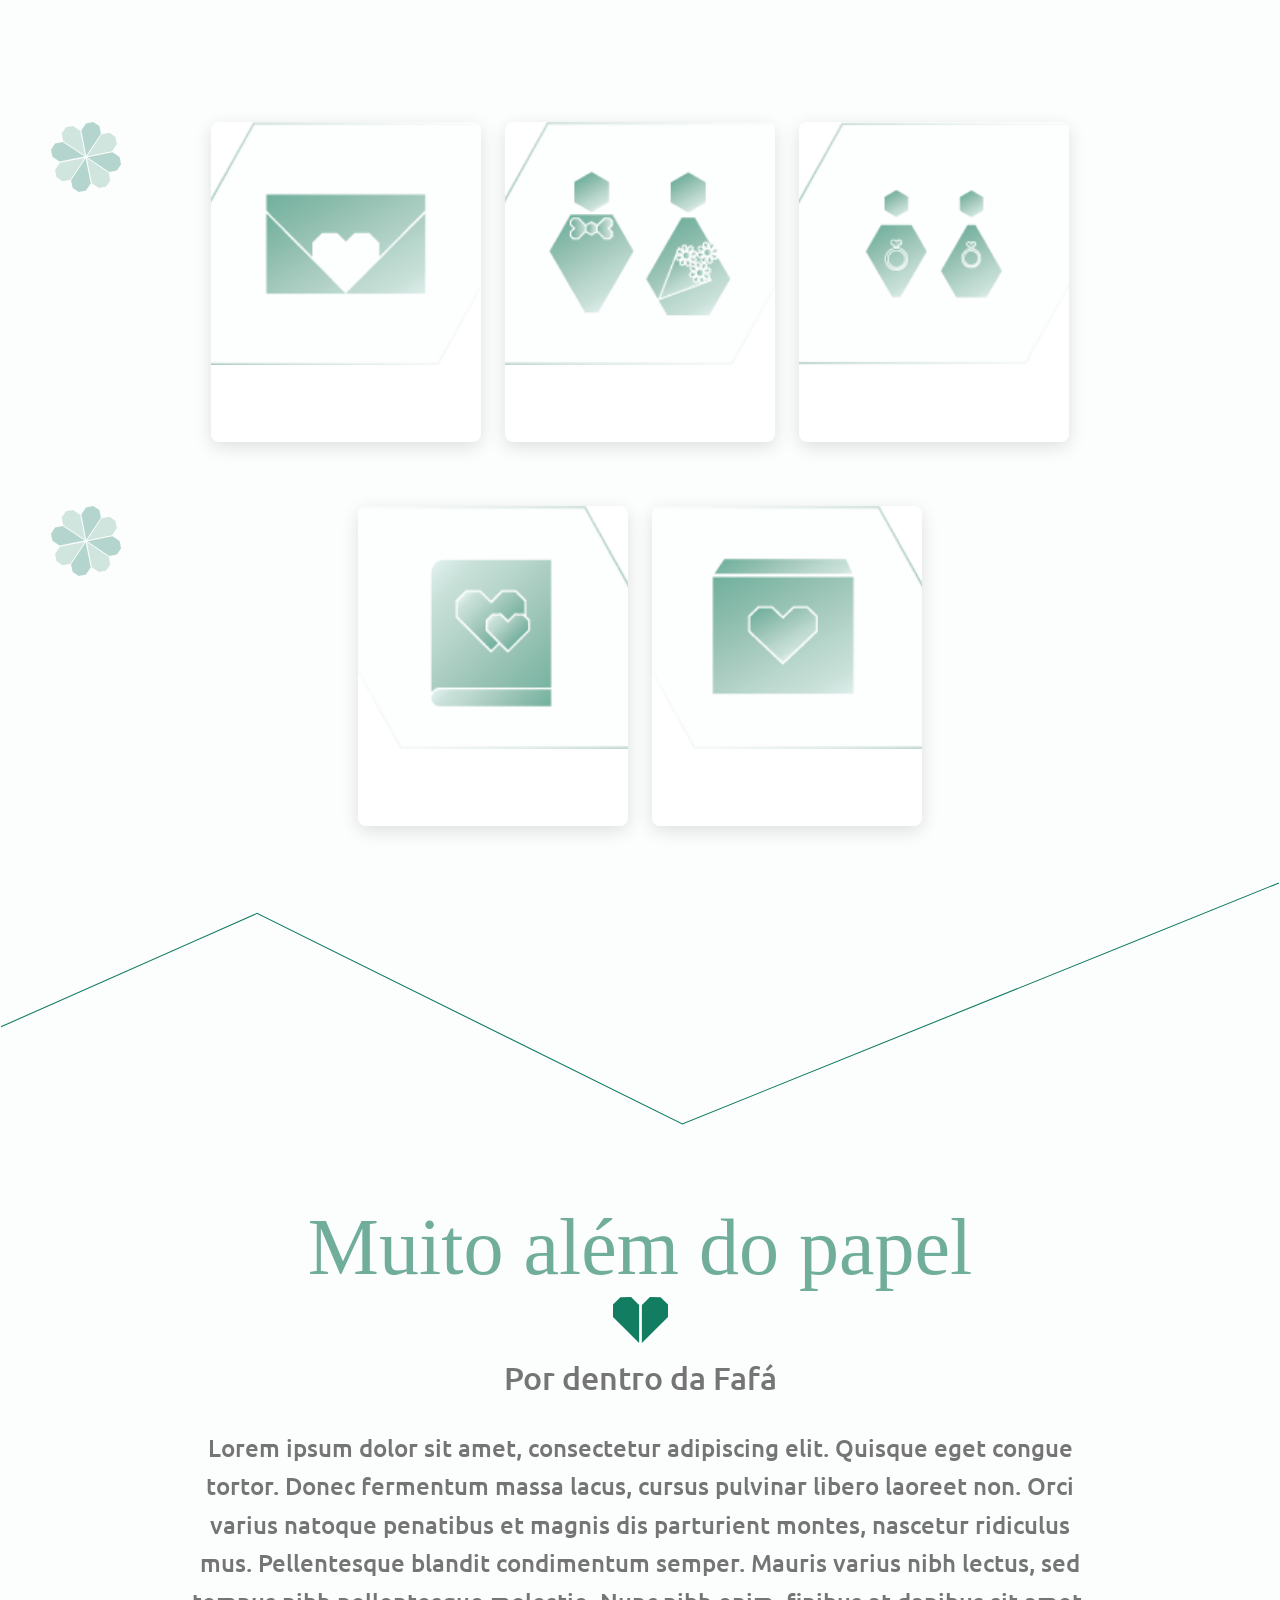
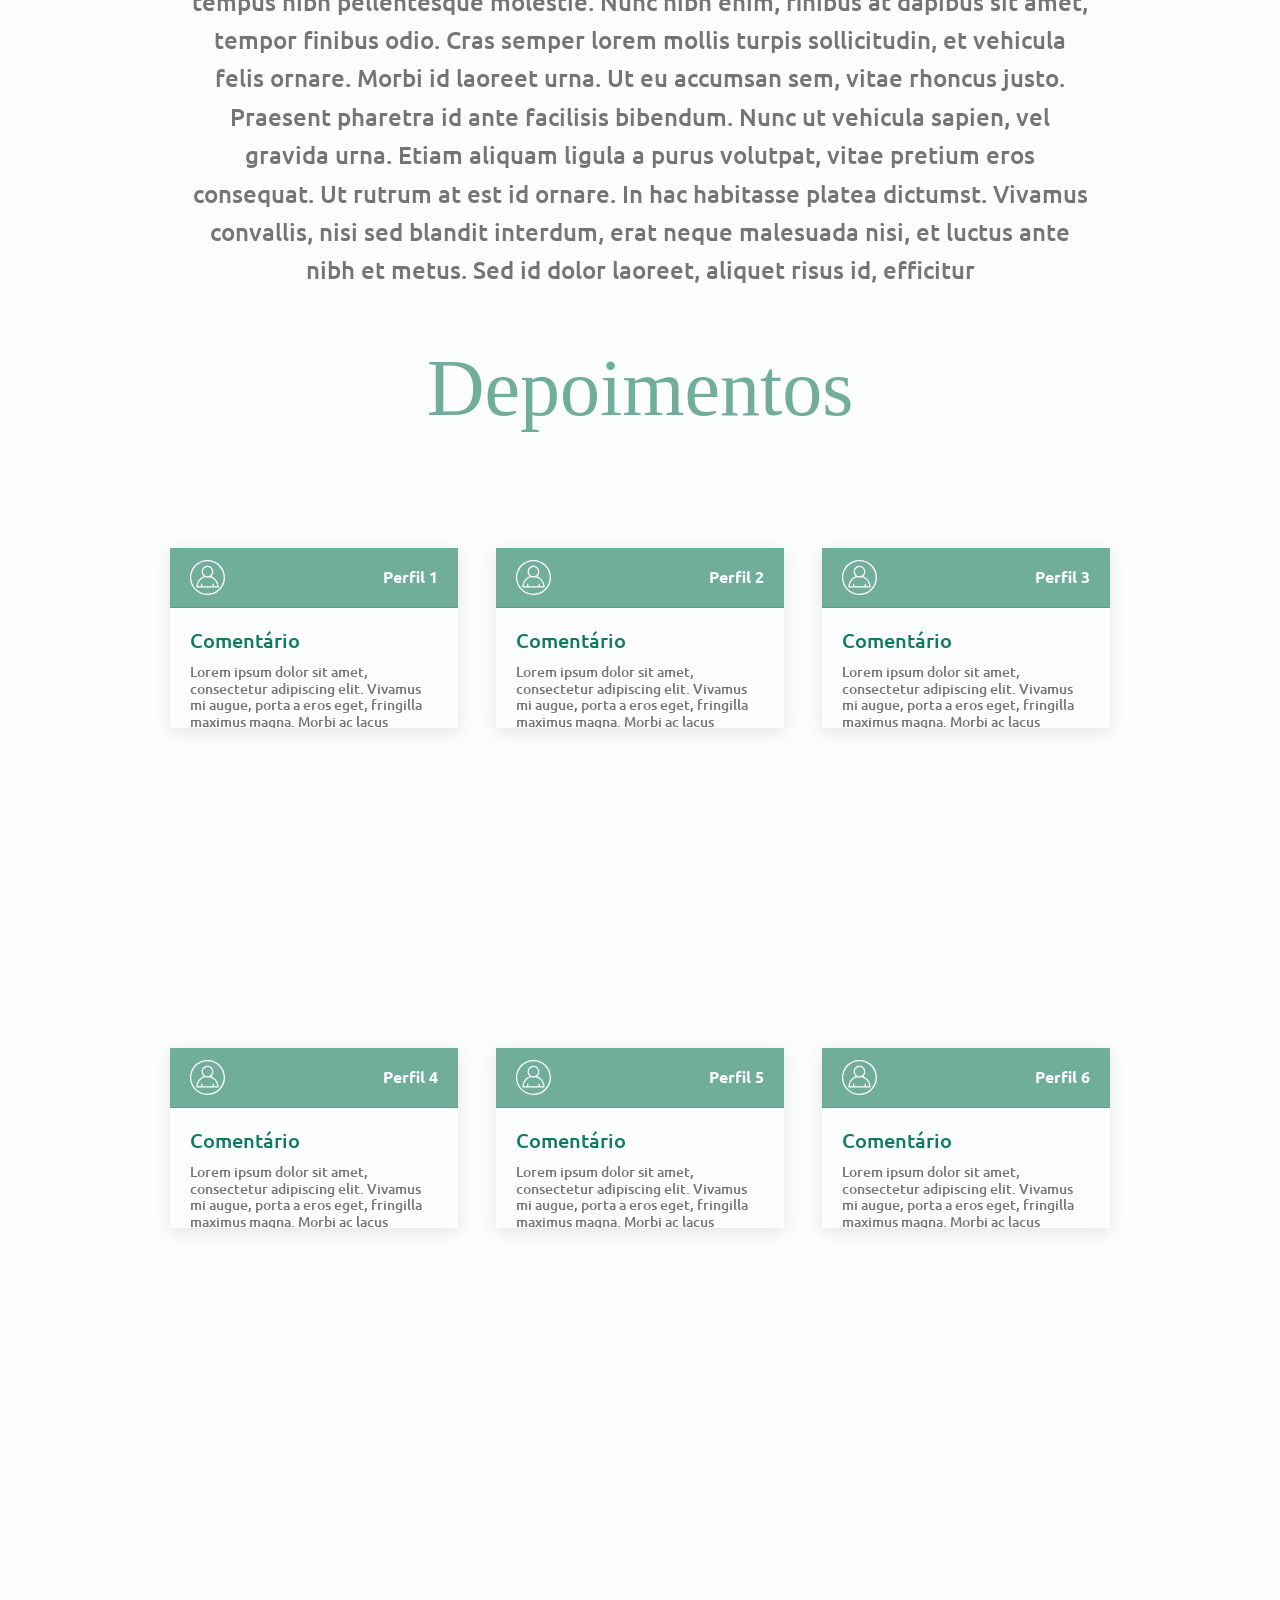
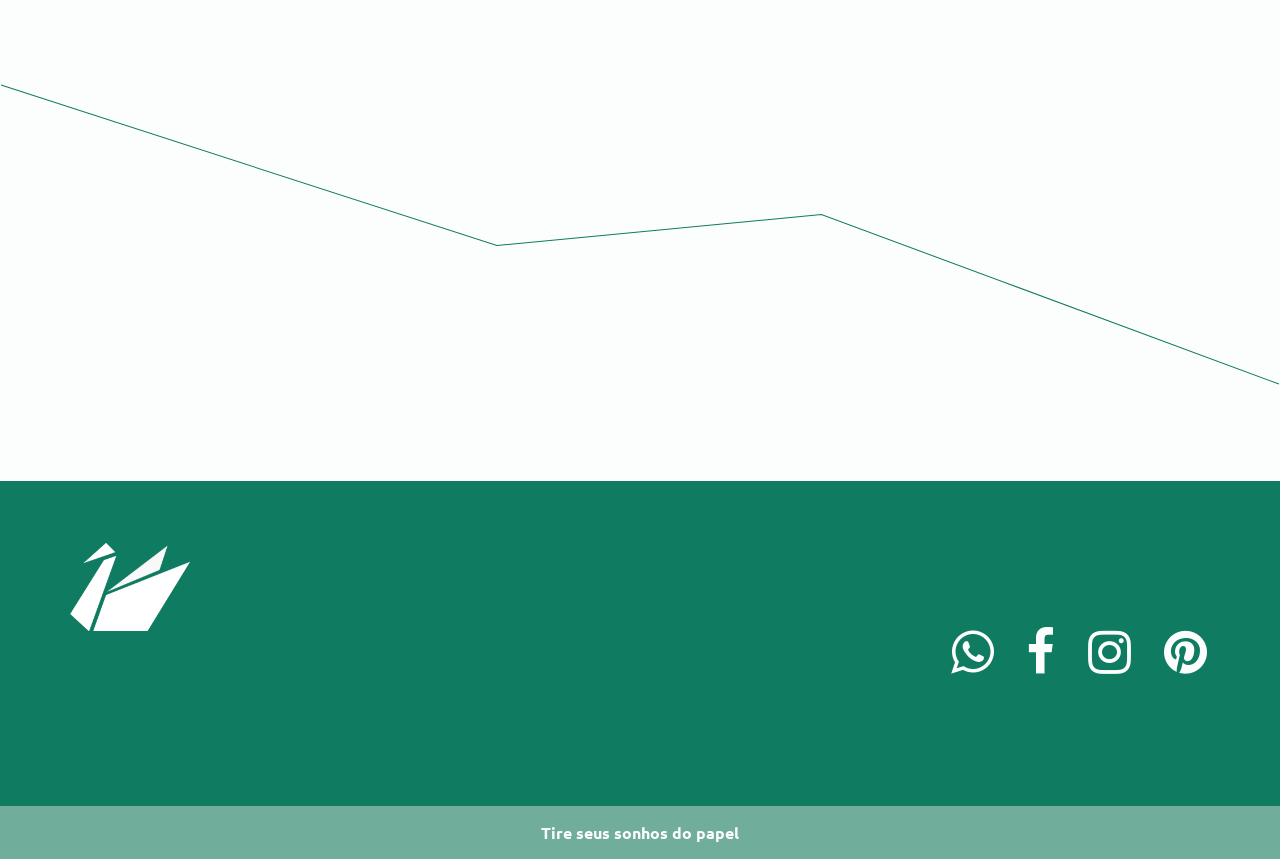
==== commit 037a1d30: "Update blog link to LinkedIn in index.html Correção do link do blog" ====
--- a/index.html
+++ b/index.html
@@ -82,7 +82,7 @@
             </li>
 
             <li class="nav-item">
-                <a class="nav-link" href="https://leandrociccarelli.com.br/2022.1_aluno3/">blog</a>
+                <a class="nav-link" href="https://www.linkedin.com/in/th-porfirio/">blog</a>
             </li>
 
             <li class="nav-item dropdown">
@@ -338,4 +338,4 @@
     <script src="js/modern-2026.js"></script>
 </body>
   
-</html>+</html>
--- a/css/modern-2026.css
+++ b/css/modern-2026.css
@@ -72,14 +72,18 @@
 .form__label{display:block;text-align:left;color:var(--fafa-green);font-weight:700;margin-top:.4rem}
 textarea.form__field{min-height:130px;resize:vertical}
 
-/* Footer */
-footer,#myFooter{margin-top:3rem;background:#f4f7f6;color:var(--fafa-text)}
+/* Footer — cores originais do projeto preservadas */
+footer,#myFooter{margin-top:3rem;background-color:#0F7B61!important;color:#FCFDFD!important;padding-top:30px}
 #myFooter .container{width:min(var(--content),92%);margin:auto;padding:2rem 0}
 #imgfooter{width:120px}
+#myFooter .row{margin-bottom:60px;display:flex;justify-content:space-between}
 .social-networks{display:flex;gap:.8rem;align-items:center;justify-content:center}
-.social-networks a{color:var(--fafa-green);font-size:1.4rem;text-decoration:none}
-.social-networks a:hover{color:var(--fafa-green-dark);transform:translateY(-2px)}
-.footer-copyright{text-align:center;padding:1rem;background:rgba(112,174,155,.08)}
+#myFooter .social-networks a{color:#FCFDFD;font-size:50px;padding:10px;text-decoration:none;transition:.2s}
+#myFooter .social-networks a:hover{color:#70ae9b;transform:translateY(-2px)}
+#myFooter a{color:#d2d1d1;text-decoration:none}
+#myFooter .footer-copyright,.footer-copyright{background-color:#70ae9b!important;padding-top:3px;padding-bottom:3px;text-align:center}
+#myFooter .footer-copyright p{margin:10px;color:#FCFDFD!important}
+#myFooter .btn{color:white;background-color:#d84b6b;border-radius:20px;border:none;width:150px;display:block;margin:10px auto 0;line-height:25px}
 
 /* Accessibility */
 :focus-visible{outline:3px solid rgba(15,123,97,.45);outline-offset:3px}
